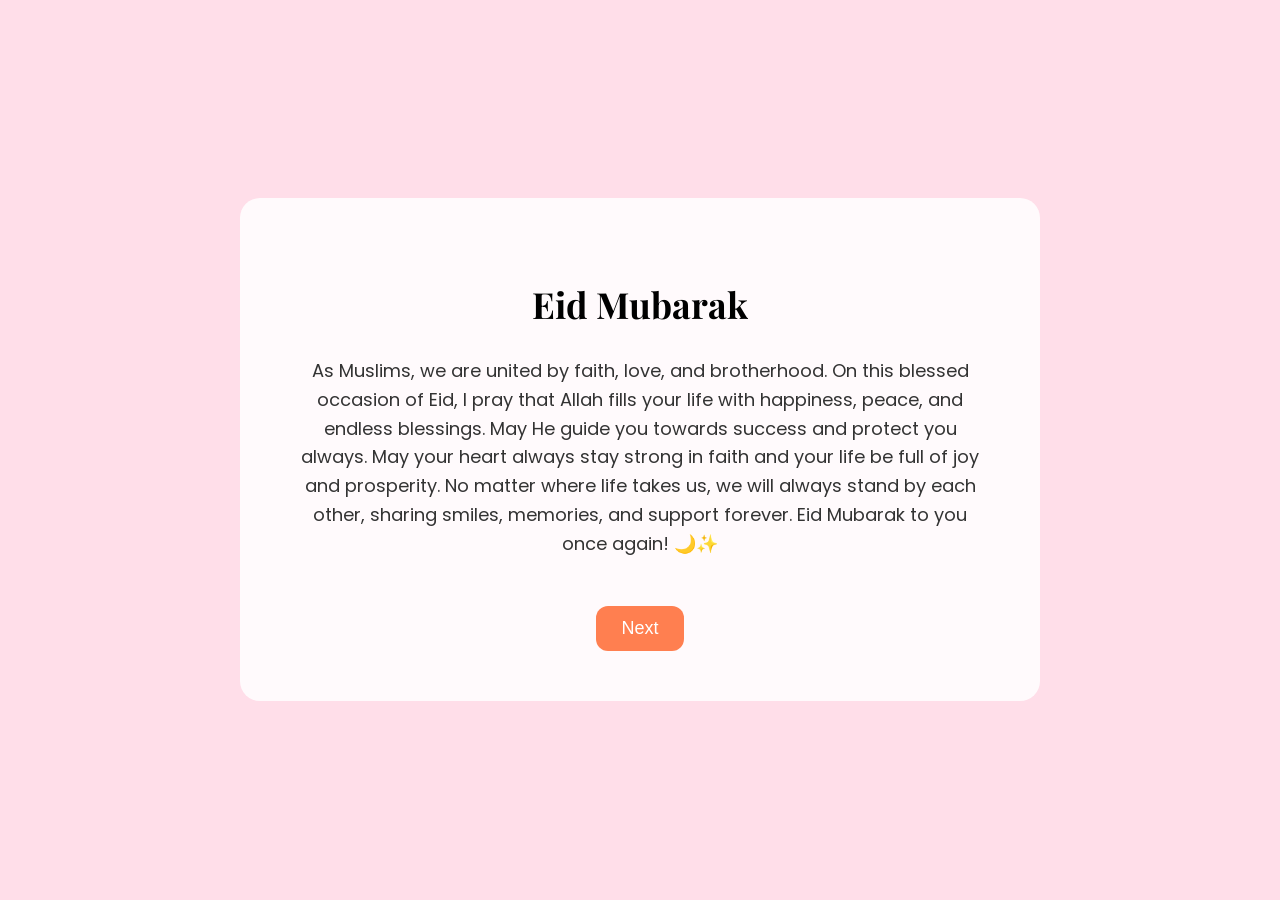
==== letter.html @ c3332021 "Add files via upload Eid Mubarak!" ====
<!DOCTYPE html>
<html lang="en">
<head>
<meta charset="UTF-8">
<meta name="viewport" content="width=device-width, initial-scale=1.0">
<title>Your Eid Letter</title>
<link rel="stylesheet" href="style.css">
<style>
.container {
    max-width: 700px;
    padding: 50px;
    background-color: rgba(255,255,255,0.85);
    border-radius: 20px;
    margin: 50px auto;
    text-align: center;
    font-size: 20px;
    line-height: 1.8;
    font-family: 'Poppins', sans-serif;
    transition: transform 1s ease;
    transform: rotateX(90deg); /* start folded */
}
.container.show {
    transform: rotateX(0deg); /* unfold */
}
button {
    margin-top: 30px;
}
</style>
</head>
<body>
 
<div class="container" id="letterContainer">
       <h1> Eid Mubarak</h1>
    <p>As Muslims, we are united by faith, love, and brotherhood. On this blessed occasion of Eid, I pray that Allah fills your life with happiness, peace, and endless blessings. May He guide you towards success and protect you always. May your heart always stay strong in faith and your life be full of joy and prosperity. No matter where life takes us, we will always stand by each other, sharing smiles, memories, and support forever. Eid Mubarak to you once again! 🌙✨</p>
    <button id="nextBtn">Next</button>
</div>

<script>
const container = document.getElementById('letterContainer');
window.onload = () => {
    setTimeout(() => {
        container.classList.add('show'); // unfold animation
    }, 500);
};

document.getElementById('nextBtn').addEventListener('click', () => {
    window.location.href = 'surprise.html'; // page 3
});
</script>
</body>
</html>
---- style.css ----
@import url('https://fonts.googleapis.com/css2?family=Poppins:wght@300;400;600&family=Playfair+Display:wght@500&display=swap');

body {
    font-family: 'Poppins', sans-serif;
    min-height: 100vh;
    margin: 0;
    display: flex;
    justify-content: center;
    align-items: center;
    transition: background-image 1s ;
    background-size: cover; /* shows full image */
    background-repeat: no-repeat;
    background-position:top center;
    background-size: cover;
    background-color: #FFDEE9;
}

/* Fullscreen background image */
#bgImage {
    position: fixed;
    top: 0;
    left: 0;
    width: 100%;
    height: 100%;
    object-fit: contain; /* keeps full image visible */
    z-index: 0;
    opacity: 0.6; /* adjust transparency */
    transition: opacity 1s ease;
}

/* Container above background */
.container {
    position: relative;
    z-index: 1;
    text-align: center;
    background-color: rgba(255, 255, 255, 0.85);
    padding: 40px;
    border-radius: 20px;
    width: 90%;
    max-width: 500px;
    transition: background-color 1s ease;
}

h1 { font-family: 'Playfair Display', serif; font-size: 36px; margin-bottom: 20px; }
p { font-size: 18px; line-height: 1.6; color: #333; }

input {
    padding: 12px; font-size: 18px; border-radius: 12px;
    border: 2px solid #ff7f50; margin-top: 20px; width: 80%;
}

button {
    padding: 12px 25px; font-size: 18px; border-radius: 12px;
    border: none; margin-top: 20px; background-color: #ff7f50;
    color: white; cursor: pointer; transition: background 0.3s;
}

button:hover { background-color: #ff4500; }
.hidden { display: none; }
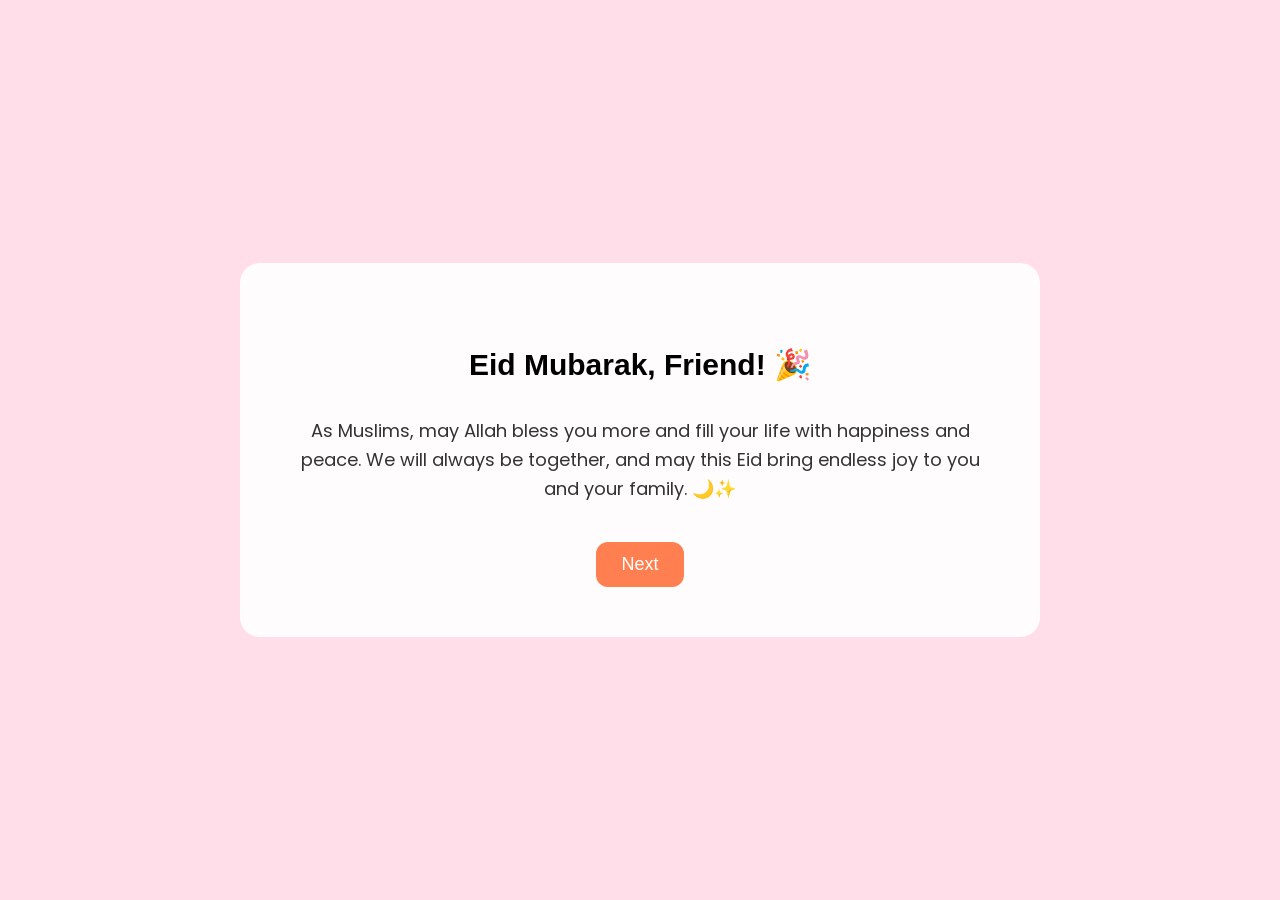
==== commit 0f018714: "Add files via upload" ====
--- a/letter.html
+++ b/letter.html
@@ -1,52 +1,55 @@
-
 <!DOCTYPE html>
 <html lang="en">
 <head>
 <meta charset="UTF-8">
 <meta name="viewport" content="width=device-width, initial-scale=1.0">
-<title>Your Eid Letter</title>
+<title>Eid Letter</title>
 <link rel="stylesheet" href="style.css">
+
 <style>
+body {
+    display:flex;
+    justify-content:center;
+    align-items:center;
+    min-height:100vh;
+    background:#FFDEE9;
+}
+
 .container {
-    max-width: 700px;
-    padding: 50px;
-    background-color: rgba(255,255,255,0.85);
-    border-radius: 20px;
-    margin: 50px auto;
-    text-align: center;
-    font-size: 20px;
-    line-height: 1.8;
-    font-family: 'Poppins', sans-serif;
-    transition: transform 1s ease;
-    transform: rotateX(90deg); /* start folded */
-}
-.container.show {
-    transform: rotateX(0deg); /* unfold */
-}
-button {
-    margin-top: 30px;
+    max-width:700px;
+    padding:50px;
+    background-color:rgba(255,255,255,0.9);
+    border-radius:20px;
+    text-align:center;
+    font-size:20px;
+    line-height:1.8;
 }
 </style>
 </head>
 <body>
- 
-<div class="container" id="letterContainer">
-       <h1> Eid Mubarak</h1>
-    <p>As Muslims, we are united by faith, love, and brotherhood. On this blessed occasion of Eid, I pray that Allah fills your life with happiness, peace, and endless blessings. May He guide you towards success and protect you always. May your heart always stay strong in faith and your life be full of joy and prosperity. No matter where life takes us, we will always stand by each other, sharing smiles, memories, and support forever. Eid Mubarak to you once again! 🌙✨</p>
-    <button id="nextBtn">Next</button>
+
+<div class="container">
+    <h2 id="title"></h2>
+
+    <p>
+        As Muslims, may Allah bless you more and fill your life with happiness and peace.
+        We will always be together, and may this Eid bring endless joy to you and your family. 🌙✨
+    </p>
+
+    <button onclick="goNext()">Next</button>
 </div>
 
 <script>
-const container = document.getElementById('letterContainer');
-window.onload = () => {
-    setTimeout(() => {
-        container.classList.add('show'); // unfold animation
-    }, 500);
-};
+// GET NAME FROM LOCAL STORAGE
+const name = localStorage.getItem("eidUserName") || "Friend";
 
-document.getElementById('nextBtn').addEventListener('click', () => {
-    window.location.href = 'surprise.html'; // page 3
-});
+document.getElementById("title").textContent = `Eid Mubarak, ${name}! 🎉`;
+
+// NEXT PAGE
+function goNext() {
+    window.location.href = "surprise.html";
+}
 </script>
+
 </body>
 </html>
